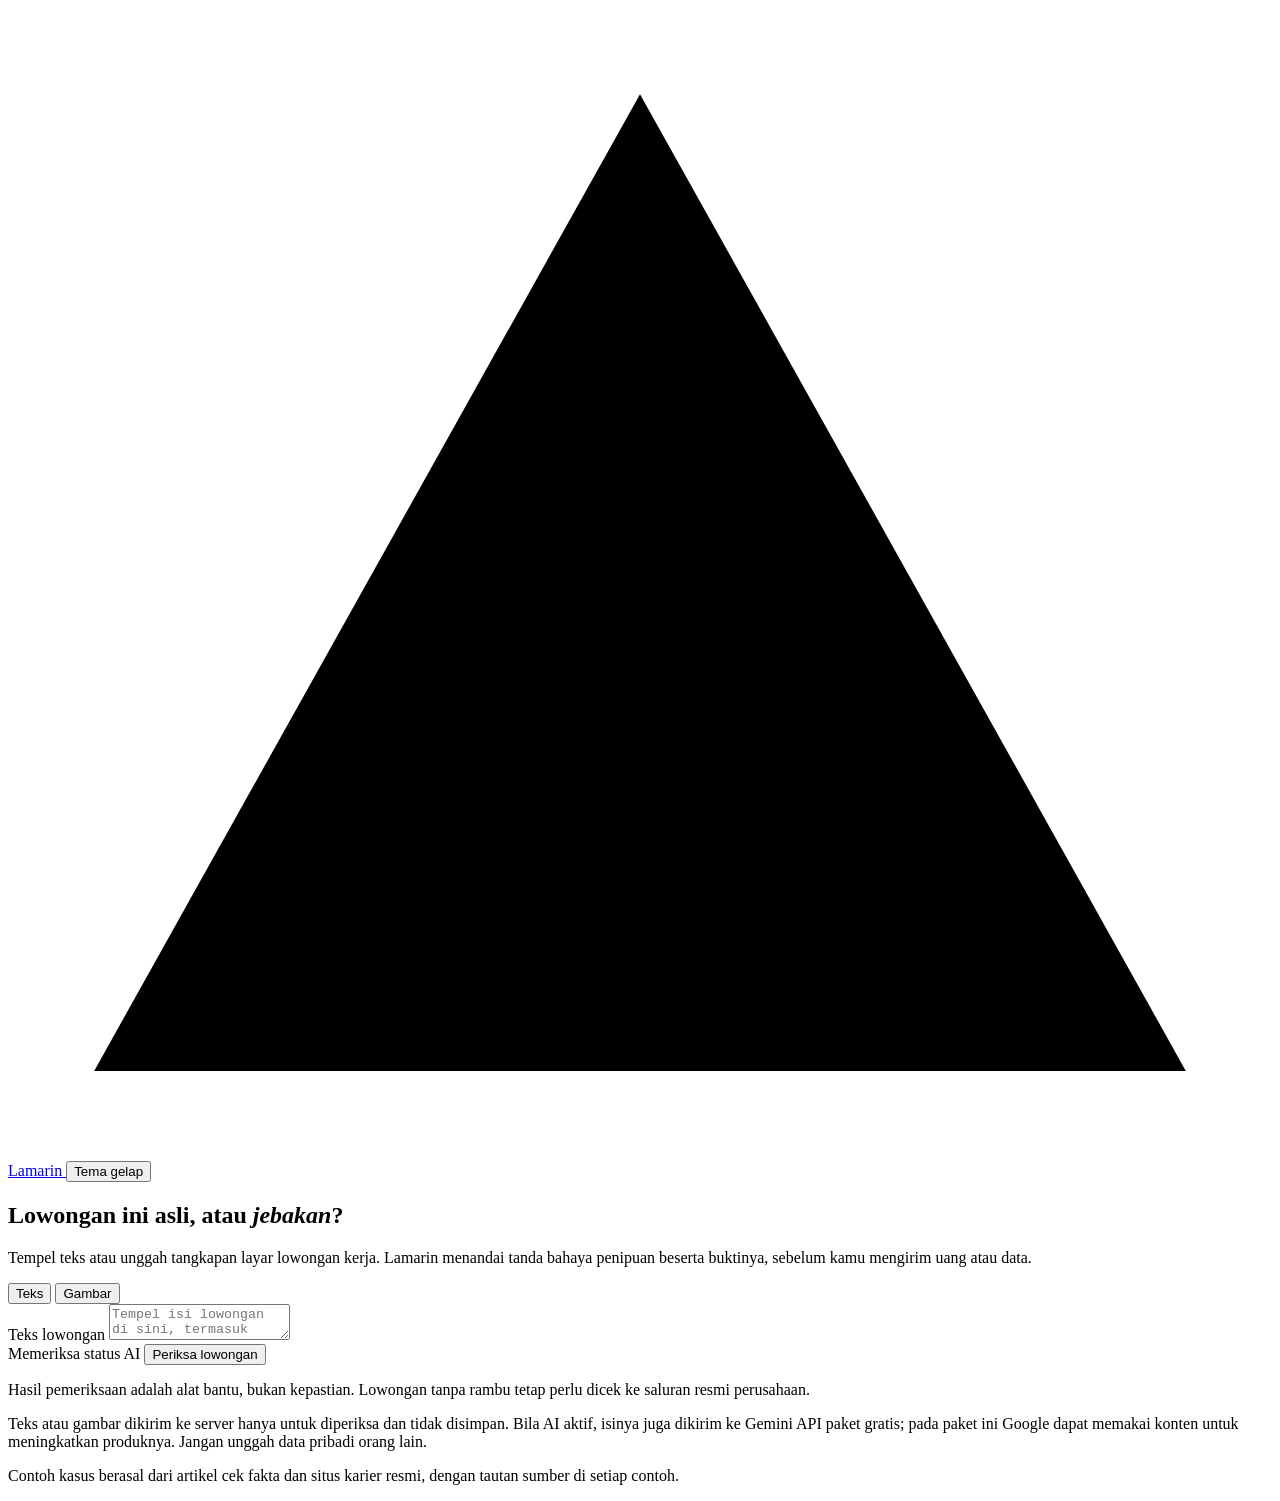
==== frontend/index.html @ d41afe56 "MVP Lamarin: pemeriksa lowongan kerja palsu dengan aturan dan Gemini" ====
<!doctype html>
<html lang="id">
<head>
  <meta charset="utf-8">
  <meta name="viewport" content="width=device-width, initial-scale=1">
  <title>Lamarin | Cek lowongan kerja palsu</title>
  <meta name="description" content="Tempel teks atau unggah tangkapan layar lowongan kerja. Lamarin menandai tanda bahaya penipuan beserta buktinya.">
  <script>(()=>{let t;try{t=localStorage.getItem("rambu.tema")}catch(e){}if(!t){t=matchMedia("(prefers-color-scheme: dark)").matches?"dark":"light"}document.documentElement.dataset.theme=t})()</script>
  <link rel="preconnect" href="https://fonts.googleapis.com">
  <link rel="preconnect" href="https://fonts.gstatic.com" crossorigin>
  <link rel="stylesheet" href="https://fonts.googleapis.com/css2?family=Newsreader:ital,opsz,wght@0,6..72,500;0,6..72,600;1,6..72,500&family=Public+Sans:wght@400;600&display=swap">
  <link rel="stylesheet" href="/css/app.css">
</head>
<body>
  <div class="wrap">
    <header class="top">
      <a class="brand" href="/">
        <svg class="sign" viewBox="0 0 22 20" aria-hidden="true"><path d="M11 1.5 20.5 18.5H1.5Z"/><path d="M11 7.5v5M11 15.3v.2"/></svg>
        Lamarin
      </a>
      <button class="ghost" type="button" id="theme-btn">Tema gelap</button>
    </header>

    <main>
      <section class="hero" aria-labelledby="judul">
        <h1 id="judul">Lowongan ini asli, atau <em>jebakan</em>?</h1>
        <p>Tempel teks atau unggah tangkapan layar lowongan kerja. Lamarin menandai tanda bahaya penipuan beserta buktinya, sebelum kamu mengirim uang atau data.</p>
      </section>

      <form class="card" id="form" novalidate>
        <div class="tabs" role="tablist" aria-label="Jenis masukan">
          <button class="tab" type="button" role="tab" id="tab-teks" aria-selected="true" aria-controls="panel-teks">Teks</button>
          <button class="tab" type="button" role="tab" id="tab-gambar" aria-selected="false" aria-controls="panel-gambar" tabindex="-1">Gambar</button>
        </div>

        <div class="panel" id="panel-teks" role="tabpanel" aria-labelledby="tab-teks">
          <label class="visually-hidden" for="teks">Teks lowongan</label>
          <textarea id="teks" maxlength="6000" placeholder="Tempel isi lowongan di sini, termasuk kontak dan tautannya."></textarea>
        </div>

        <div class="panel" id="panel-gambar" role="tabpanel" aria-labelledby="tab-gambar" hidden>
          <div class="drop" id="drop">
            <div id="drop-empty">
              <p><strong>Seret gambar ke sini</strong>, tempel dengan Ctrl+V, atau</p>
              <button class="linkbtn" type="button" id="pick-btn">pilih file dari perangkat</button>
              <p class="meta">PNG, JPG, atau WEBP. Maksimal 4 MB.</p>
            </div>
            <img id="preview" alt="Pratinjau gambar lowongan yang akan diperiksa" hidden>
            <button class="linkbtn" type="button" id="clear-img" hidden>Ganti gambar</button>
          </div>
          <input type="file" id="file" accept="image/png,image/jpeg,image/webp" class="visually-hidden" tabindex="-1">
        </div>

        <div class="row">
          <span class="meta" id="ai-line">Memeriksa status AI</span>
          <button class="primary" type="submit" id="submit">Periksa lowongan</button>
        </div>
      </form>

      <div class="examples" id="examples" hidden>
        Coba dengan kasus nyata:
        <ul id="example-list"></ul>
      </div>

      <section class="result" id="result" aria-live="polite" hidden></section>
    </main>

    <footer class="foot">
      <p>Hasil pemeriksaan adalah alat bantu, bukan kepastian. Lowongan tanpa rambu tetap perlu dicek ke saluran resmi perusahaan.</p>
      <p>Teks atau gambar dikirim ke server hanya untuk diperiksa dan tidak disimpan. Bila AI aktif, isinya juga dikirim ke Gemini API paket gratis; pada paket ini Google dapat memakai konten untuk meningkatkan produknya. Jangan unggah data pribadi orang lain.</p>
      <p>Contoh kasus berasal dari artikel cek fakta dan situs karier resmi, dengan tautan sumber di setiap contoh.</p>
    </footer>
  </div>
  <script type="module" src="/js/app.js"></script>
</body>
</html>
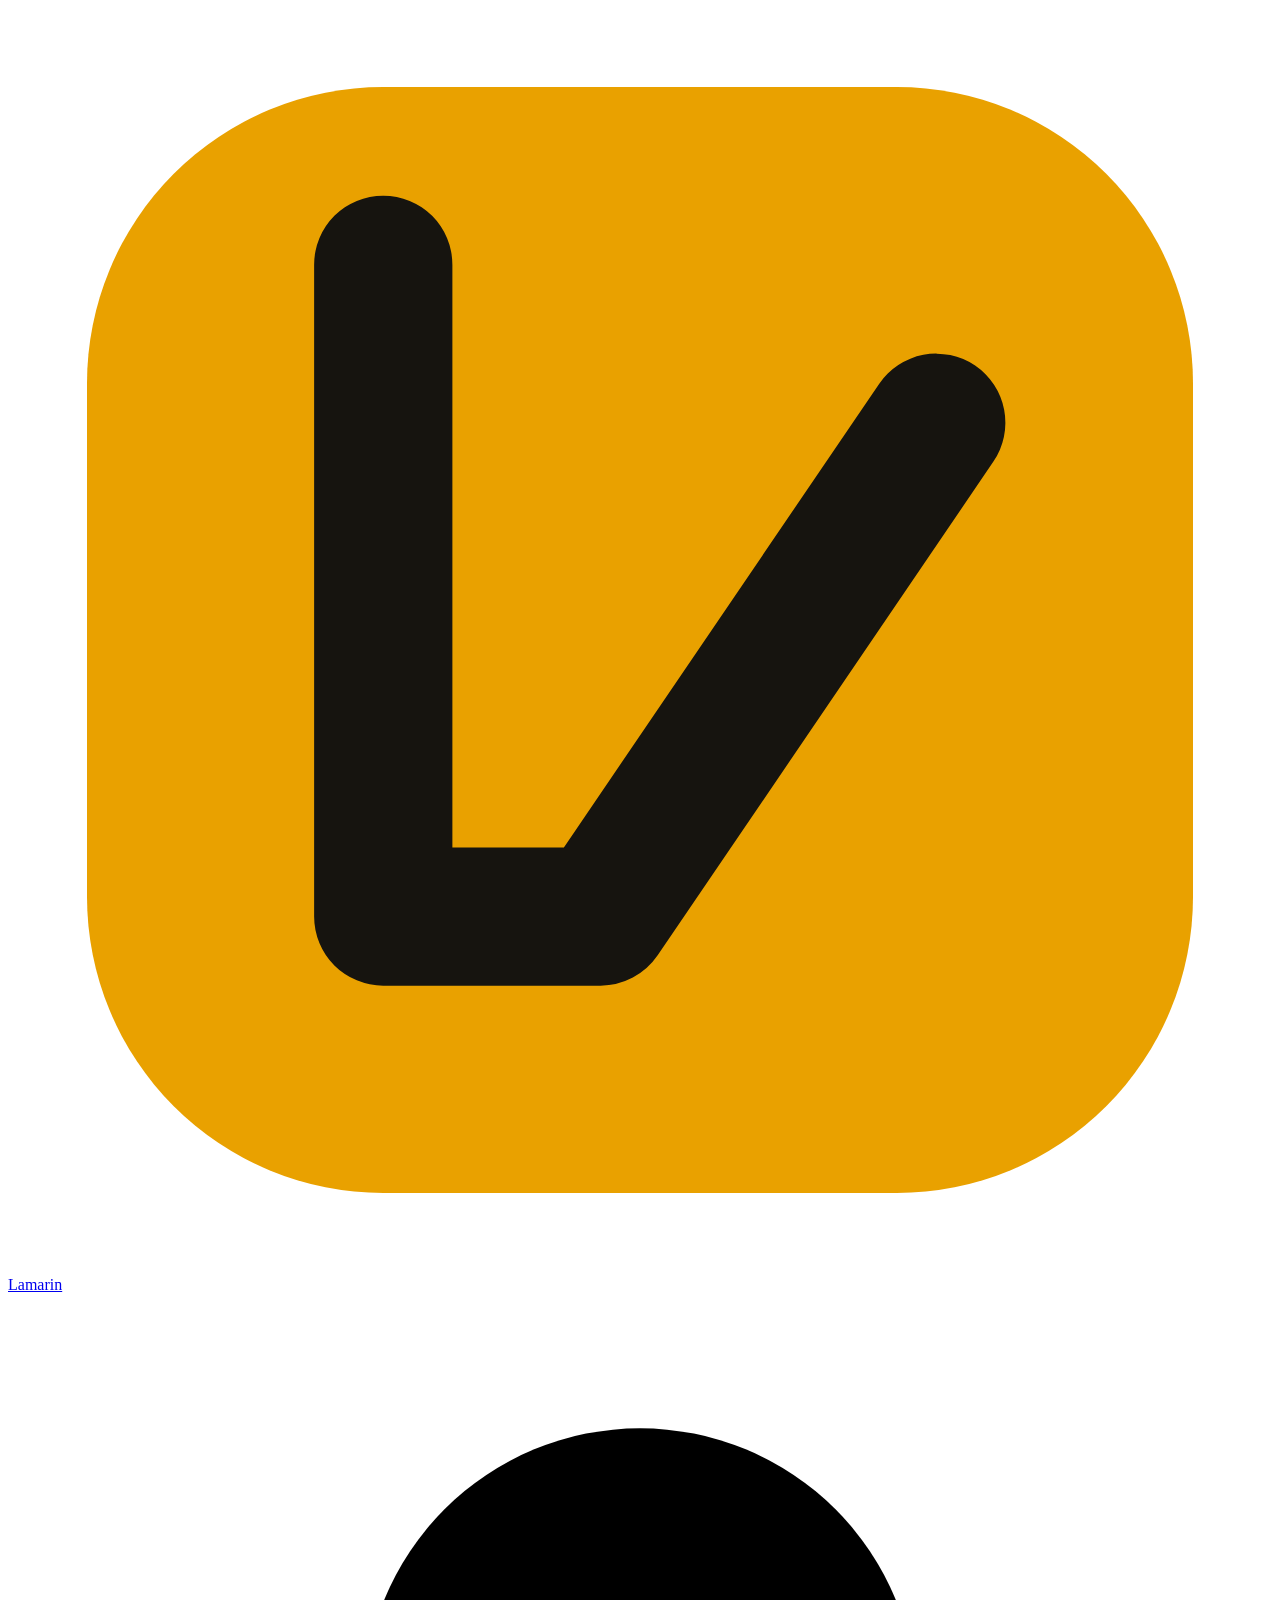
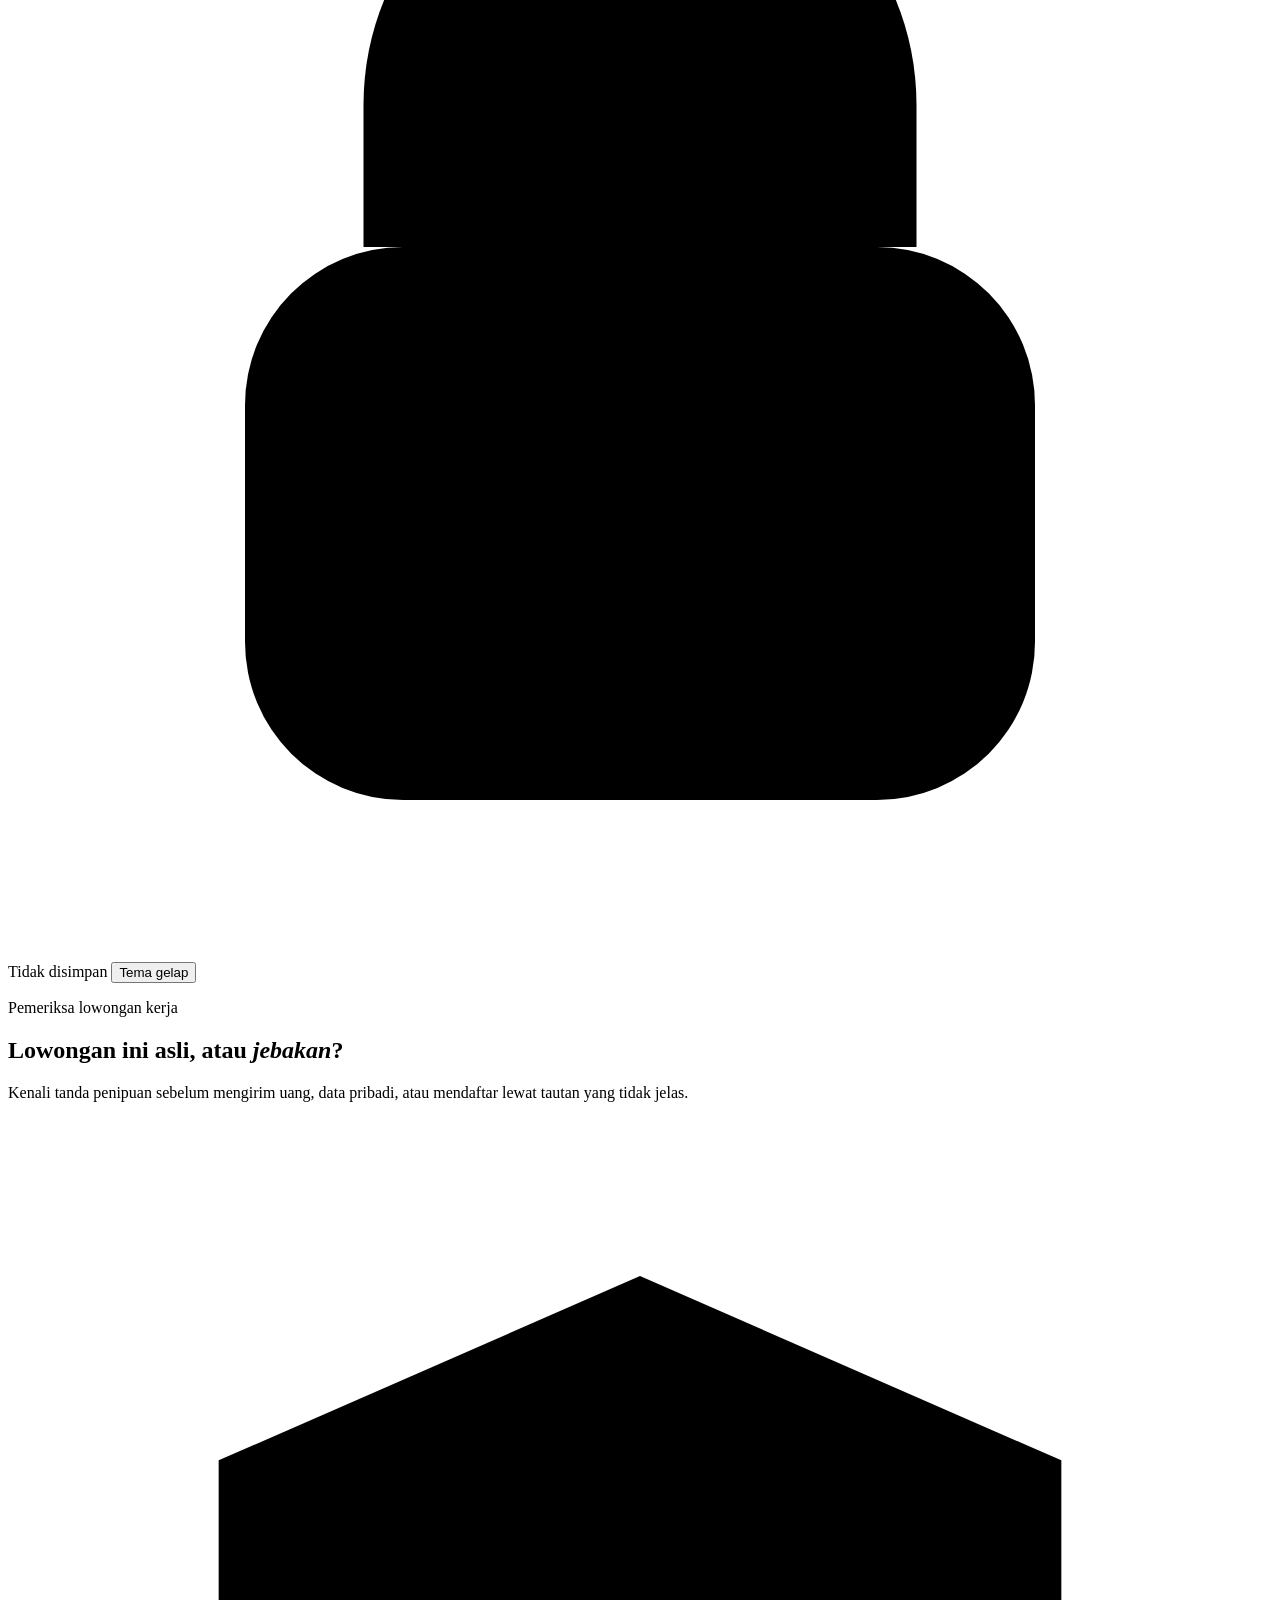
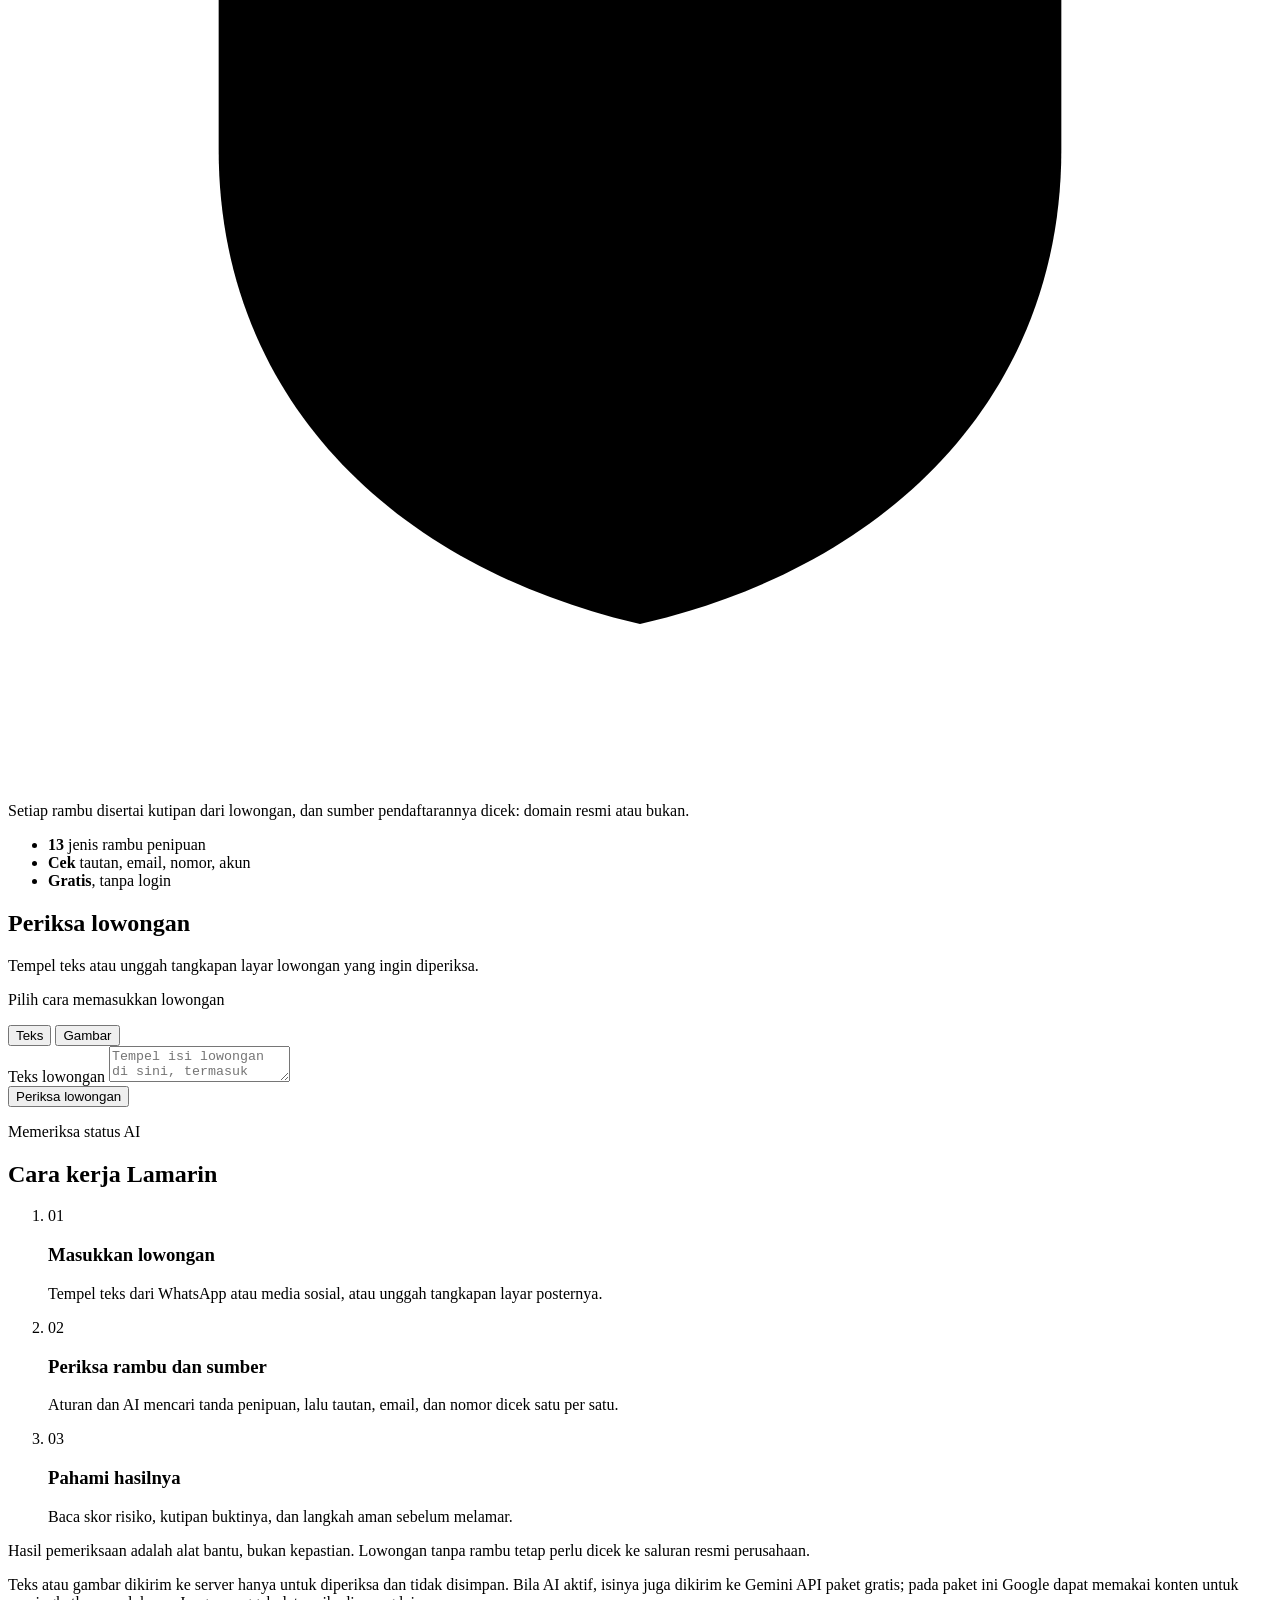
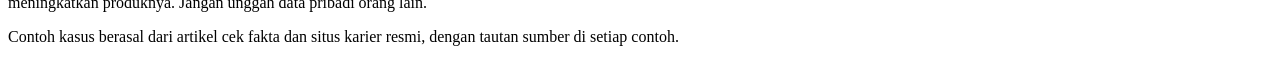
==== commit 5af0edc0: "Logo baru (monogram L) dan tata letak dua kolom" ====
--- a/frontend/index.html
+++ b/frontend/index.html
@@ -8,61 +8,92 @@
   <script>(()=>{let t;try{t=localStorage.getItem("rambu.tema")}catch(e){}if(!t){t=matchMedia("(prefers-color-scheme: dark)").matches?"dark":"light"}document.documentElement.dataset.theme=t})()</script>
   <link rel="preconnect" href="https://fonts.googleapis.com">
   <link rel="preconnect" href="https://fonts.gstatic.com" crossorigin>
-  <link rel="stylesheet" href="https://fonts.googleapis.com/css2?family=Newsreader:ital,opsz,wght@0,6..72,500;0,6..72,600;1,6..72,500&family=Public+Sans:wght@400;600&display=swap">
+  <link rel="stylesheet" href="https://fonts.googleapis.com/css2?family=Newsreader:ital,opsz,wght@0,6..72,500;0,6..72,600;0,6..72,700;1,6..72,600&family=Public+Sans:wght@400;600;700&display=swap">
+  <link rel="icon" href="/favicon.svg" type="image/svg+xml">
+  <link rel="apple-touch-icon" href="/logo.svg">
+  <meta name="theme-color" content="#F7F4EE">
   <link rel="stylesheet" href="/css/app.css">
 </head>
 <body>
   <div class="wrap">
     <header class="top">
       <a class="brand" href="/">
-        <svg class="sign" viewBox="0 0 22 20" aria-hidden="true"><path d="M11 1.5 20.5 18.5H1.5Z"/><path d="M11 7.5v5M11 15.3v.2"/></svg>
+        <svg class="logo" viewBox="0 0 64 64" aria-hidden="true"><rect x="4" y="4" width="56" height="56" rx="15" fill="#E9A100"/><path d="M19 13V46H30L47 21" fill="none" stroke="#16140F" stroke-width="7" stroke-linecap="round" stroke-linejoin="round"/></svg>
         Lamarin
       </a>
+      <span class="pill" title="Teks dan gambar tidak disimpan di server">
+        <svg viewBox="0 0 16 16" aria-hidden="true"><path d="M4.5 7V5.2a3.5 3.5 0 0 1 7 0V7"/><rect x="3" y="7" width="10" height="7" rx="2"/></svg>
+        Tidak disimpan
+      </span>
       <button class="ghost" type="button" id="theme-btn">Tema gelap</button>
     </header>
 
     <main>
       <section class="hero" aria-labelledby="judul">
-        <h1 id="judul">Lowongan ini asli, atau <em>jebakan</em>?</h1>
-        <p>Tempel teks atau unggah tangkapan layar lowongan kerja. Lamarin menandai tanda bahaya penipuan beserta buktinya, sebelum kamu mengirim uang atau data.</p>
+        <div class="hero-copy">
+          <p class="eyebrow">Pemeriksa lowongan kerja</p>
+          <h1 id="judul">Lowongan ini asli, atau <em>jebakan</em>?</h1>
+          <p class="lead">Kenali tanda penipuan sebelum mengirim uang, data pribadi, atau mendaftar lewat tautan yang tidak jelas.</p>
+          <aside class="soft-note">
+            <svg viewBox="0 0 24 24" aria-hidden="true"><path d="M12 3 20 6.5V12c0 4.6-3.2 7.9-8 9-4.8-1.1-8-4.4-8-9V6.5Z"/><path d="m8.5 12 2.5 2.5 4.5-5"/></svg>
+            <p>Setiap rambu disertai kutipan dari lowongan, dan sumber pendaftarannya dicek: domain resmi atau bukan.</p>
+          </aside>
+          <ul class="facts-mini" aria-label="Yang diperiksa">
+            <li><b>13</b> jenis rambu penipuan</li>
+            <li><b>Cek</b> tautan, email, nomor, akun</li>
+            <li><b>Gratis</b>, tanpa login</li>
+          </ul>
+        </div>
+
+        <form class="card checker" id="form" novalidate>
+          <h2 class="card-title">Periksa lowongan</h2>
+          <p class="card-hint">Tempel teks atau unggah tangkapan layar lowongan yang ingin diperiksa.</p>
+
+          <p class="field-label" id="mode-label">Pilih cara memasukkan lowongan</p>
+          <div class="tabs" role="tablist" aria-labelledby="mode-label">
+            <button class="tab" type="button" role="tab" id="tab-teks" aria-selected="true" aria-controls="panel-teks">Teks</button>
+            <button class="tab" type="button" role="tab" id="tab-gambar" aria-selected="false" aria-controls="panel-gambar" tabindex="-1">Gambar</button>
+          </div>
+
+          <div class="panel" id="panel-teks" role="tabpanel" aria-labelledby="tab-teks">
+            <label class="visually-hidden" for="teks">Teks lowongan</label>
+            <textarea id="teks" maxlength="6000" placeholder="Tempel isi lowongan di sini, termasuk kontak dan tautannya."></textarea>
+          </div>
+
+          <div class="panel" id="panel-gambar" role="tabpanel" aria-labelledby="tab-gambar" hidden>
+            <div class="drop" id="drop">
+              <div id="drop-empty">
+                <p><strong>Seret gambar ke sini</strong>, tempel dengan Ctrl+V, atau</p>
+                <button class="linkbtn" type="button" id="pick-btn">pilih file dari perangkat</button>
+                <p class="meta">PNG, JPG, atau WEBP. Maksimal 15 MB.</p>
+              </div>
+              <img id="preview" alt="Pratinjau gambar lowongan yang akan diperiksa" hidden>
+              <button class="linkbtn" type="button" id="clear-img" hidden>Ganti gambar</button>
+            </div>
+            <input type="file" id="file" accept="image/png,image/jpeg,image/webp" class="visually-hidden" tabindex="-1">
+          </div>
+
+          <button class="primary" type="submit" id="submit">Periksa lowongan</button>
+          <p class="meta ai-line" id="ai-line">Memeriksa status AI</p>
+
+          <div class="examples" id="examples" hidden>
+            <h2 class="card-title small">Ingin melihat contohnya?</h2>
+            <p class="card-hint">Lowongan nyata dari artikel cek fakta dan situs karier resmi, lengkap dengan sumbernya.</p>
+            <ul id="example-list"></ul>
+          </div>
+        </form>
       </section>
 
-      <form class="card" id="form" novalidate>
-        <div class="tabs" role="tablist" aria-label="Jenis masukan">
-          <button class="tab" type="button" role="tab" id="tab-teks" aria-selected="true" aria-controls="panel-teks">Teks</button>
-          <button class="tab" type="button" role="tab" id="tab-gambar" aria-selected="false" aria-controls="panel-gambar" tabindex="-1">Gambar</button>
-        </div>
+      <section class="result" id="result" aria-live="polite" hidden></section>
 
-        <div class="panel" id="panel-teks" role="tabpanel" aria-labelledby="tab-teks">
-          <label class="visually-hidden" for="teks">Teks lowongan</label>
-          <textarea id="teks" maxlength="6000" placeholder="Tempel isi lowongan di sini, termasuk kontak dan tautannya."></textarea>
-        </div>
-
-        <div class="panel" id="panel-gambar" role="tabpanel" aria-labelledby="tab-gambar" hidden>
-          <div class="drop" id="drop">
-            <div id="drop-empty">
-              <p><strong>Seret gambar ke sini</strong>, tempel dengan Ctrl+V, atau</p>
-              <button class="linkbtn" type="button" id="pick-btn">pilih file dari perangkat</button>
-              <p class="meta">PNG, JPG, atau WEBP. Maksimal 4 MB.</p>
-            </div>
-            <img id="preview" alt="Pratinjau gambar lowongan yang akan diperiksa" hidden>
-            <button class="linkbtn" type="button" id="clear-img" hidden>Ganti gambar</button>
-          </div>
-          <input type="file" id="file" accept="image/png,image/jpeg,image/webp" class="visually-hidden" tabindex="-1">
-        </div>
-
-        <div class="row">
-          <span class="meta" id="ai-line">Memeriksa status AI</span>
-          <button class="primary" type="submit" id="submit">Periksa lowongan</button>
-        </div>
-      </form>
-
-      <div class="examples" id="examples" hidden>
-        Coba dengan kasus nyata:
-        <ul id="example-list"></ul>
-      </div>
-
-      <section class="result" id="result" aria-live="polite" hidden></section>
+      <section class="process" aria-labelledby="cara-kerja">
+        <h2 id="cara-kerja">Cara kerja Lamarin</h2>
+        <ol class="process-steps">
+          <li><span class="num">01</span><h3>Masukkan lowongan</h3><p>Tempel teks dari WhatsApp atau media sosial, atau unggah tangkapan layar posternya.</p></li>
+          <li><span class="num">02</span><h3>Periksa rambu dan sumber</h3><p>Aturan dan AI mencari tanda penipuan, lalu tautan, email, dan nomor dicek satu per satu.</p></li>
+          <li><span class="num">03</span><h3>Pahami hasilnya</h3><p>Baca skor risiko, kutipan buktinya, dan langkah aman sebelum melamar.</p></li>
+        </ol>
+      </section>
     </main>
 
     <footer class="foot">
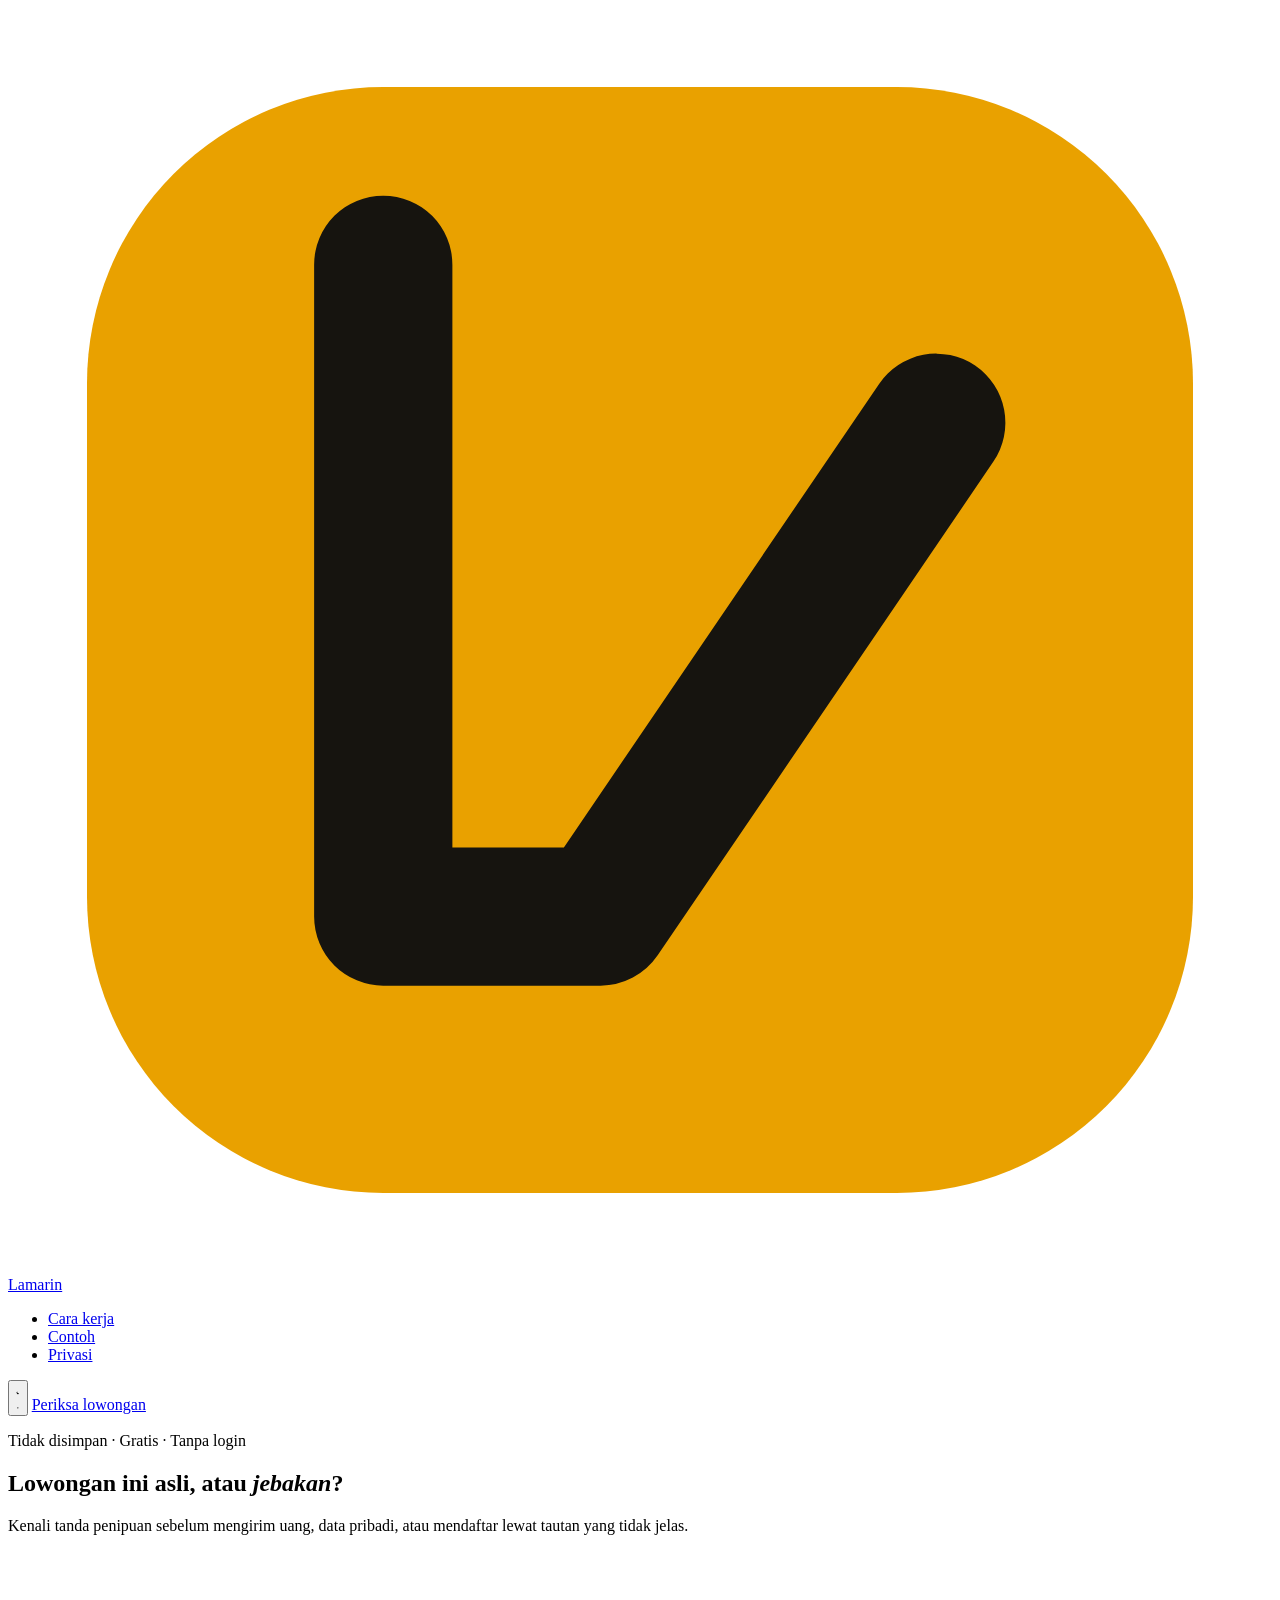
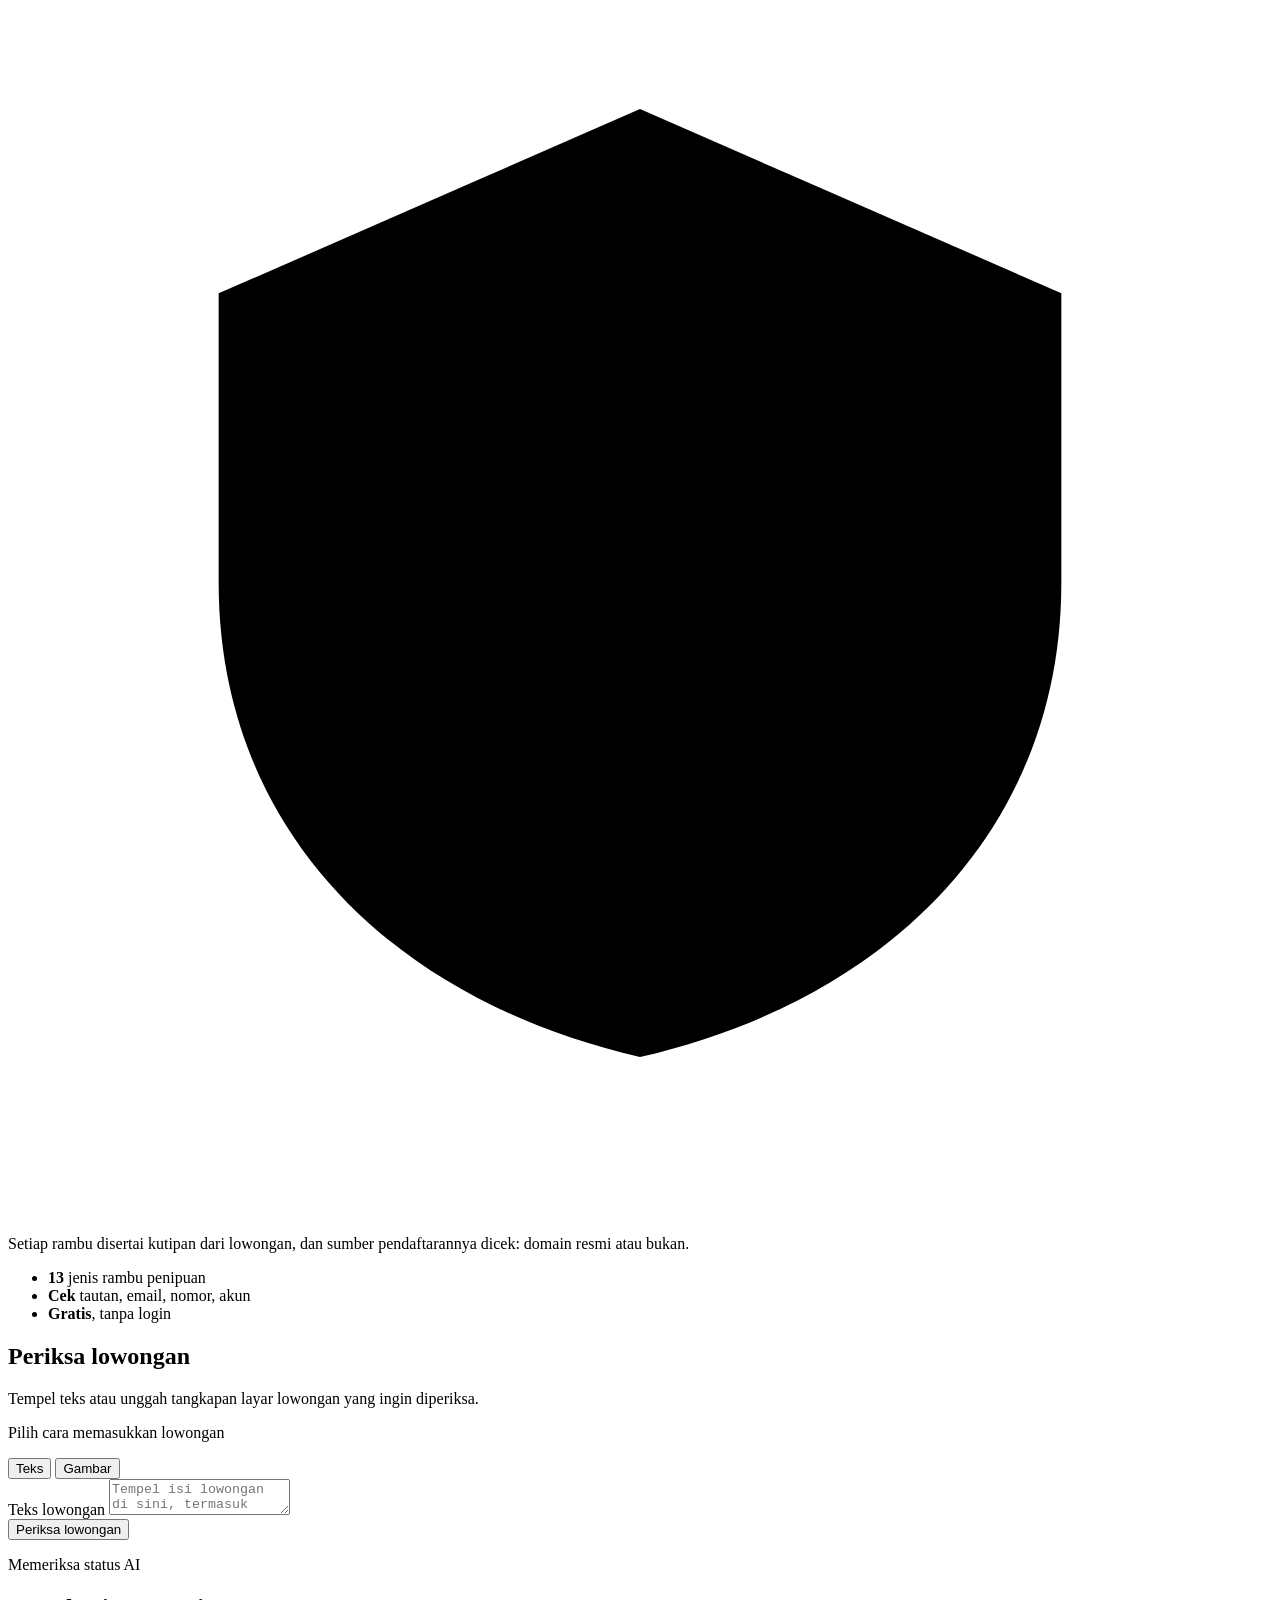
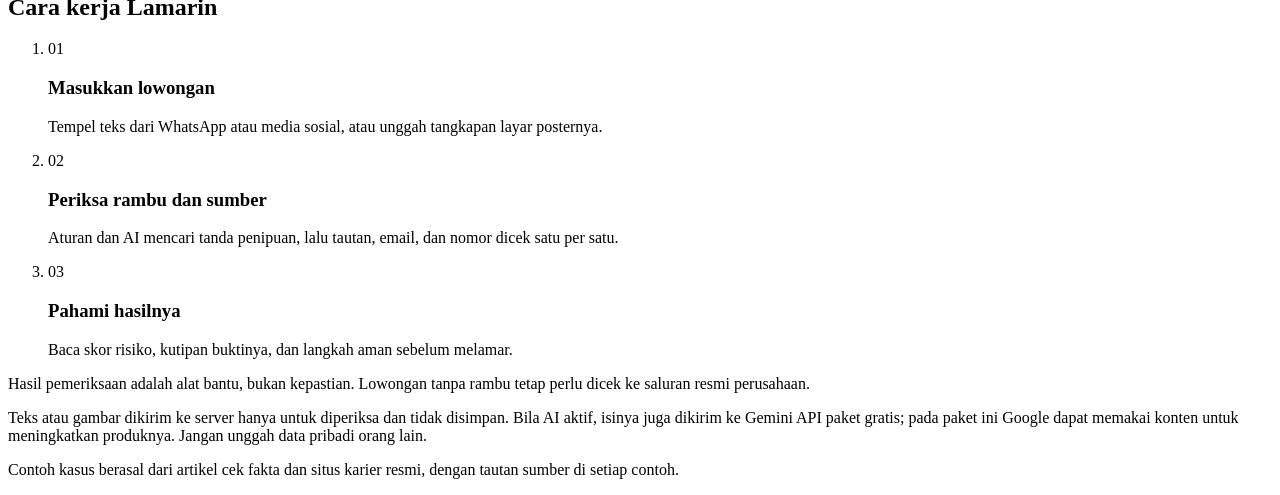
==== commit d41e6abe: "Navbar mengambang di tengah atas dengan tombol tema dan Periksa lowongan" ====
--- a/frontend/index.html
+++ b/frontend/index.html
@@ -15,23 +15,30 @@
   <link rel="stylesheet" href="/css/app.css">
 </head>
 <body>
-  <div class="wrap">
-    <header class="top">
+  <header class="nav-wrap">
+    <nav class="navbar" aria-label="Navigasi utama">
       <a class="brand" href="/">
         <svg class="logo" viewBox="0 0 64 64" aria-hidden="true"><rect x="4" y="4" width="56" height="56" rx="15" fill="#E9A100"/><path d="M19 13V46H30L47 21" fill="none" stroke="#16140F" stroke-width="7" stroke-linecap="round" stroke-linejoin="round"/></svg>
         Lamarin
       </a>
-      <span class="pill" title="Teks dan gambar tidak disimpan di server">
-        <svg viewBox="0 0 16 16" aria-hidden="true"><path d="M4.5 7V5.2a3.5 3.5 0 0 1 7 0V7"/><rect x="3" y="7" width="10" height="7" rx="2"/></svg>
-        Tidak disimpan
-      </span>
-      <button class="ghost" type="button" id="theme-btn">Tema gelap</button>
-    </header>
+      <ul class="nav-links">
+        <li><a href="#cara-kerja">Cara kerja</a></li>
+        <li><a href="#contoh">Contoh</a></li>
+        <li><a href="#privasi">Privasi</a></li>
+      </ul>
+      <button class="nav-icon" type="button" id="theme-btn" aria-label="Ganti ke tema gelap" title="Ganti tema">
+        <svg class="i-moon" viewBox="0 0 24 24" aria-hidden="true"><path d="M20 14.5A8 8 0 0 1 9.5 4 8 8 0 1 0 20 14.5Z"/></svg>
+        <svg class="i-sun" viewBox="0 0 24 24" aria-hidden="true"><circle cx="12" cy="12" r="4"/><path d="M12 2.5v2M12 19.5v2M2.5 12h2M19.5 12h2M5.3 5.3l1.4 1.4M17.3 17.3l1.4 1.4M5.3 18.7l1.4-1.4M17.3 6.7l1.4-1.4"/></svg>
+      </button>
+      <a class="nav-cta" href="#form" id="nav-cta">Periksa lowongan</a>
+    </nav>
+  </header>
+  <div class="wrap">
 
     <main>
       <section class="hero" aria-labelledby="judul">
         <div class="hero-copy">
-          <p class="eyebrow">Pemeriksa lowongan kerja</p>
+          <p class="eyebrow"><span class="dot-live" aria-hidden="true"></span>Tidak disimpan · Gratis · Tanpa login</p>
           <h1 id="judul">Lowongan ini asli, atau <em>jebakan</em>?</h1>
           <p class="lead">Kenali tanda penipuan sebelum mengirim uang, data pribadi, atau mendaftar lewat tautan yang tidak jelas.</p>
           <aside class="soft-note">
@@ -77,6 +84,7 @@
           <p class="meta ai-line" id="ai-line">Memeriksa status AI</p>
 
           <div class="examples" id="examples" hidden>
+            <span id="contoh" class="anchor"></span>
             <h2 class="card-title small">Ingin melihat contohnya?</h2>
             <p class="card-hint">Lowongan nyata dari artikel cek fakta dan situs karier resmi, lengkap dengan sumbernya.</p>
             <ul id="example-list"></ul>
@@ -96,7 +104,7 @@
       </section>
     </main>
 
-    <footer class="foot">
+    <footer class="foot" id="privasi">
       <p>Hasil pemeriksaan adalah alat bantu, bukan kepastian. Lowongan tanpa rambu tetap perlu dicek ke saluran resmi perusahaan.</p>
       <p>Teks atau gambar dikirim ke server hanya untuk diperiksa dan tidak disimpan. Bila AI aktif, isinya juga dikirim ke Gemini API paket gratis; pada paket ini Google dapat memakai konten untuk meningkatkan produknya. Jangan unggah data pribadi orang lain.</p>
       <p>Contoh kasus berasal dari artikel cek fakta dan situs karier resmi, dengan tautan sumber di setiap contoh.</p>
